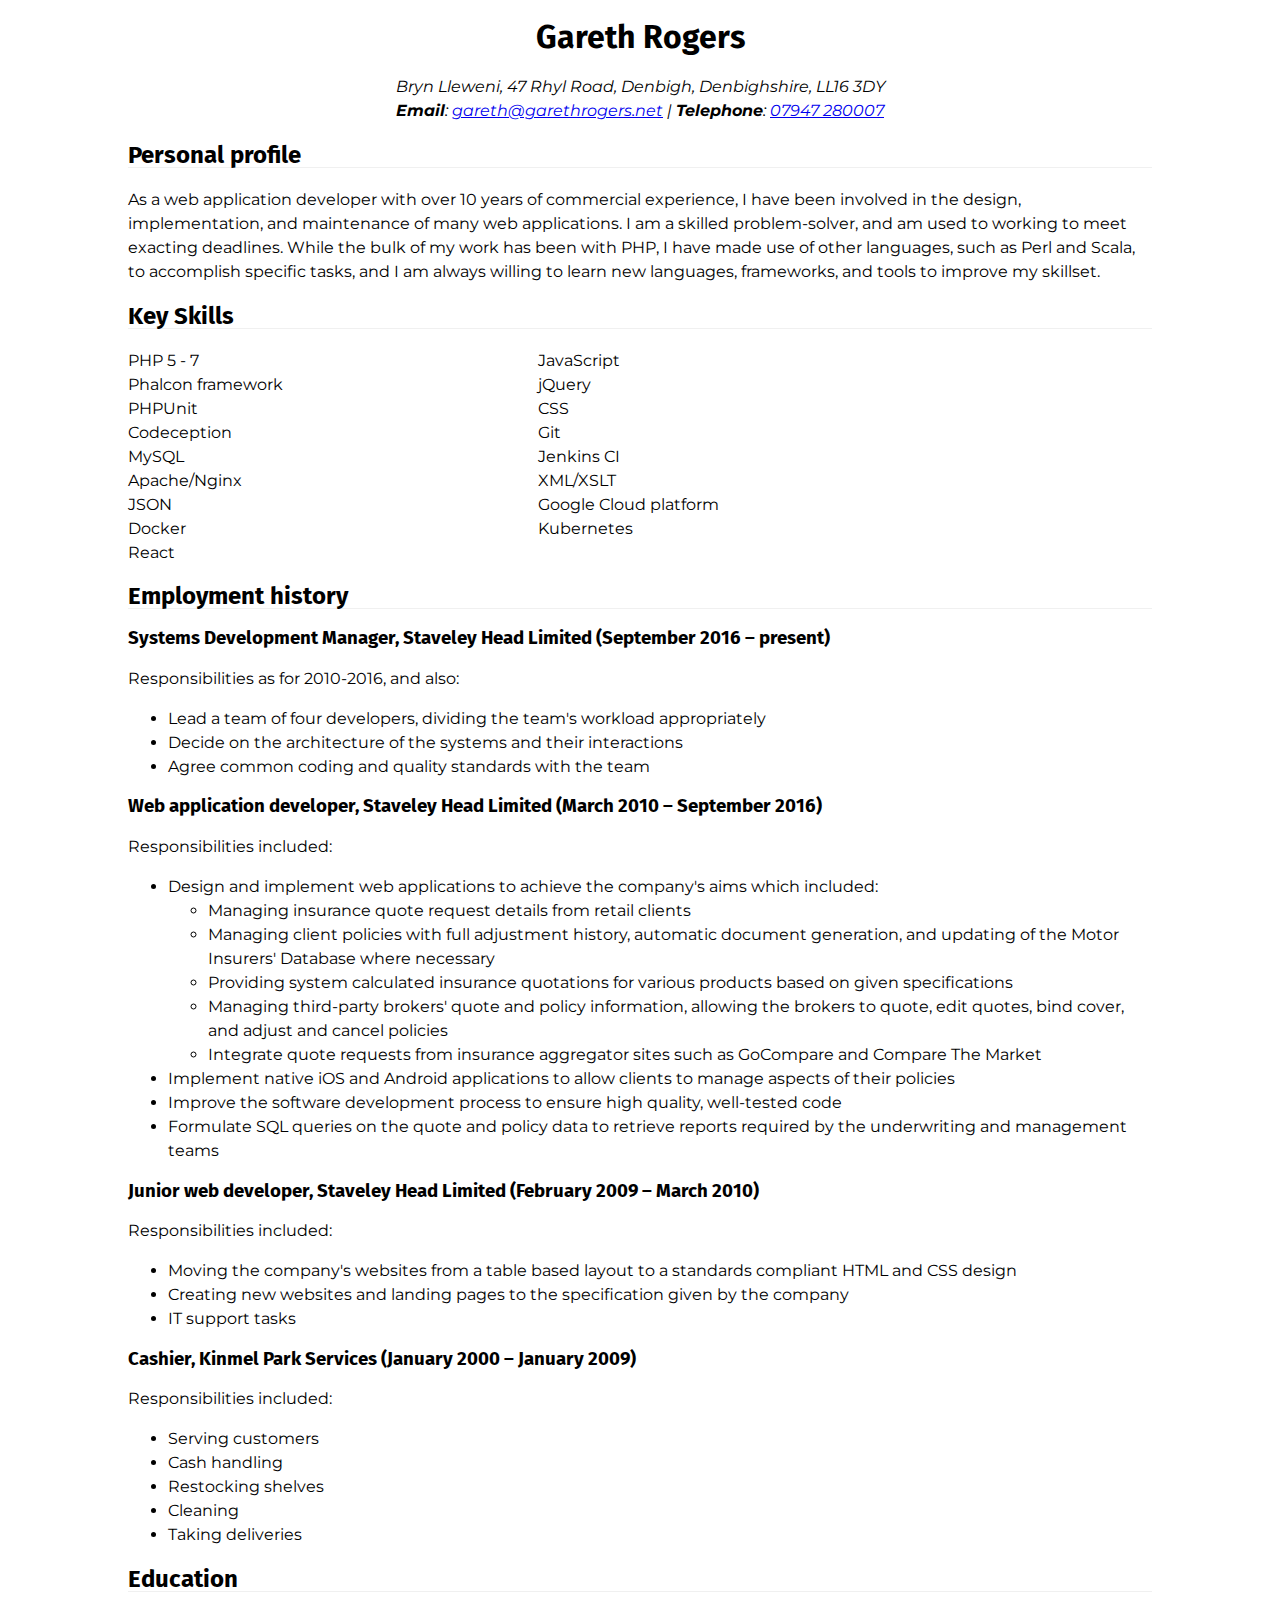
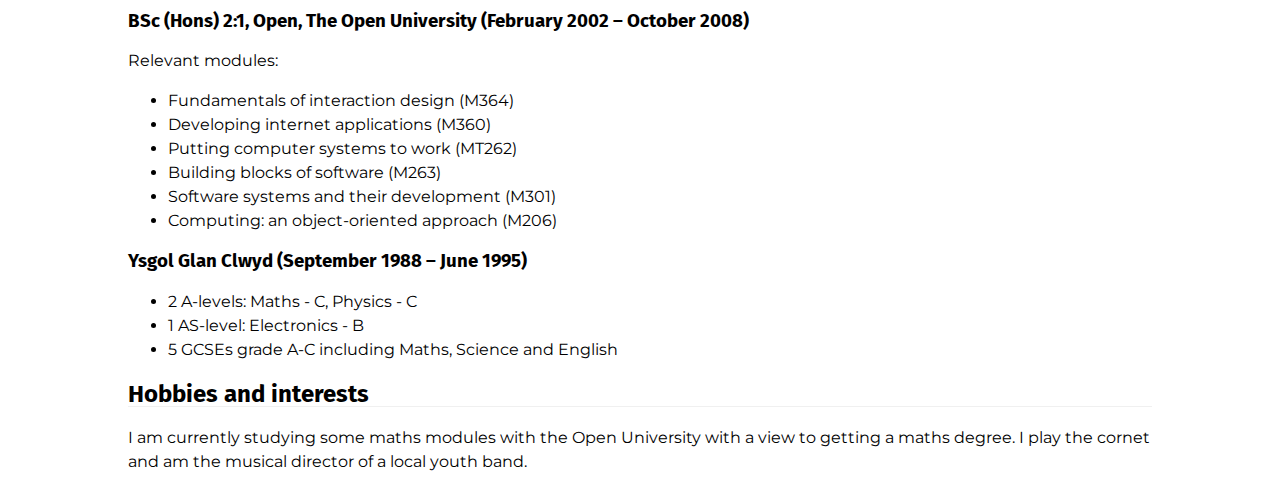
==== cv/index.html @ 44af00c0 "Initial commit" ====
<!DOCTYPE html>
<html>
<head>
<link href="https://fonts.googleapis.com/css?family=Fira+Sans:800|Montserrat&display=swap" rel="stylesheet">
<style type="text/css">
body {
    font-family: 'Montserrat', sans-serif;
    font-size: 16px;
    line-height: 1.5;
}
h1, h2, h3 {
    font-family: 'Fira Sans', sans-serif;
    line-height: 1;
}
h2 {
    border-bottom: 1px solid #f0f0f0;
}
header {
    text-align: center;
}
header p {
    margin: 0;
}
.twocols {
    padding: 0;
}
.twocols li {
    display: inline-block;
    width: 40%;
}
@media screen {
    body {
        width: inherit;
        max-width: 1024px;
        margin: 0 auto;
    }
}
@media print {
    body {
        width: 210mm;
        height: 297mm;
        font-size: 11pt;
    }
    article {
        page-break-inside: avoid;
    }
}
</style>
</head>
<body>
    <header>
        <h1>Gareth Rogers</h1>
        <address>
            <p>Bryn Lleweni, 47 Rhyl Road, Denbigh, Denbighshire, LL16 3DY</p>
            <p>
                <strong>Email</strong>: <a href="mailto:gareth@garethrogers.net">gareth@garethrogers.net</a>
                |
                <strong>Telephone</strong>: <a href="tel:07947280007">07947 280007</a>
            </p>
        </address>
    </header>
    <section>
        <h2>Personal profile</h2>
        <p>
            As a web application developer with over 10 years of commercial experience, I have been involved in the
            design, implementation, and maintenance of many web applications. I am a skilled problem-solver, and am 
            used to working to meet exacting deadlines. While the bulk of my work has been with PHP, I have made use of
            other languages, such as Perl and Scala, to accomplish specific tasks, and I am always willing to learn new
            languages, frameworks, and tools to improve my skillset.
        </p>
    </section>
    <section>
        <h2>Key Skills</h2>
        <ul class="twocols">
            <li>PHP 5 - 7
            <li>JavaScript
            <li>Phalcon framework
            <li>jQuery
            <li>PHPUnit
            <li>CSS
            <li>Codeception
            <li>Git
            <li>MySQL
            <li>Jenkins CI
            <li>Apache/Nginx
            <li>XML/XSLT
            <li>JSON
            <li>Google Cloud platform
            <li>Docker
            <li>Kubernetes
            <li>React
        </ul>
    </section>
    <section>
        <h2>Employment history</h2>
        <article>
            <h3>Systems Development Manager, Staveley Head Limited (September 2016 &ndash; present)</h3>
            <p>Responsibilities as for 2010-2016, and also:</p>
            <ul>
                <li>Lead a team of four developers, dividing the team's workload appropriately
                <li>Decide on the architecture of the systems and their interactions
                <li>Agree common coding and quality standards with the team
            </ul>
        </article>
        <article>
            <h3>Web application developer, Staveley Head Limited (March 2010 &ndash; September 2016)</h3>
            <p>Responsibilities included:</p>
            <ul>
                <li>Design and implement web applications to achieve the company's aims which included:
                    <ul>
                        <li>Managing insurance quote request details from retail clients
                        <li>Managing client policies with full adjustment history, automatic document generation, and
                            updating of the Motor Insurers' Database where necessary
                        <li>Providing system calculated insurance quotations for various products based on given specifications
                        <li>Managing third-party brokers' quote and policy information, allowing the brokers to quote,
                            edit quotes, bind cover, and adjust and cancel policies
                        <li>Integrate quote requests from insurance aggregator sites such as GoCompare and Compare The Market
                    </ul>
                <li>Implement native iOS and Android applications to allow clients to manage aspects of their policies
                <li>Improve the software development process to ensure high quality, well-tested code
                <li>Formulate SQL queries on the quote and policy data to retrieve reports required by the underwriting
                    and management teams
            </ul>
        </article>
        <article>
            <h3>Junior web developer, Staveley Head Limited (February 2009 &ndash; March 2010)</h3>
            <p>Responsibilities included:</p>
            <ul>
                <li>Moving the company's websites from a table based layout to a standards compliant HTML and CSS design
                <li>Creating new websites and landing pages to the specification given by the company
                <li>IT support tasks
            </ul>
        </article>
        <article>
            <h3>Cashier, Kinmel Park Services (January 2000 &ndash; January 2009)</h3>
            <p>Responsibilities included:</p>
            <ul>
                <li>Serving customers
                <li>Cash handling
                <li>Restocking shelves
                <li>Cleaning
                <li>Taking deliveries
            </ul>
        </article>
    </section>
    <section>
        <h2>Education</h2>
        <article>
            <h3>BSc (Hons) 2:1, Open, The Open University (February 2002 &ndash; October 2008)</h3>
            <p>Relevant modules:</p>
            <ul>
                <li>Fundamentals of interaction design (M364)
                <li>Developing internet applications (M360)
                <li>Putting computer systems to work (MT262)
                <li>Building blocks of software (M263)
                <li>Software systems and their development (M301)
                <li>Computing: an object-oriented approach (M206)
            </ul>
        </article>
        <article>
            <h3>Ysgol Glan Clwyd (September 1988 &ndash; June 1995)</h3>
            <ul>
                <li>2 A-levels: Maths - C, Physics - C
                <li>1 AS-level: Electronics - B
                <li>5 GCSEs grade A-C including Maths, Science and English
            </ul>
        </article>
    </section>
    <section>
        <h2>Hobbies and interests</h2>
        <p>
            I am currently studying some maths modules with the Open University with a view to getting a maths degree.
            I play the cornet and am the musical director of a local youth band.
        </p>
    </section>
</body>
</html>
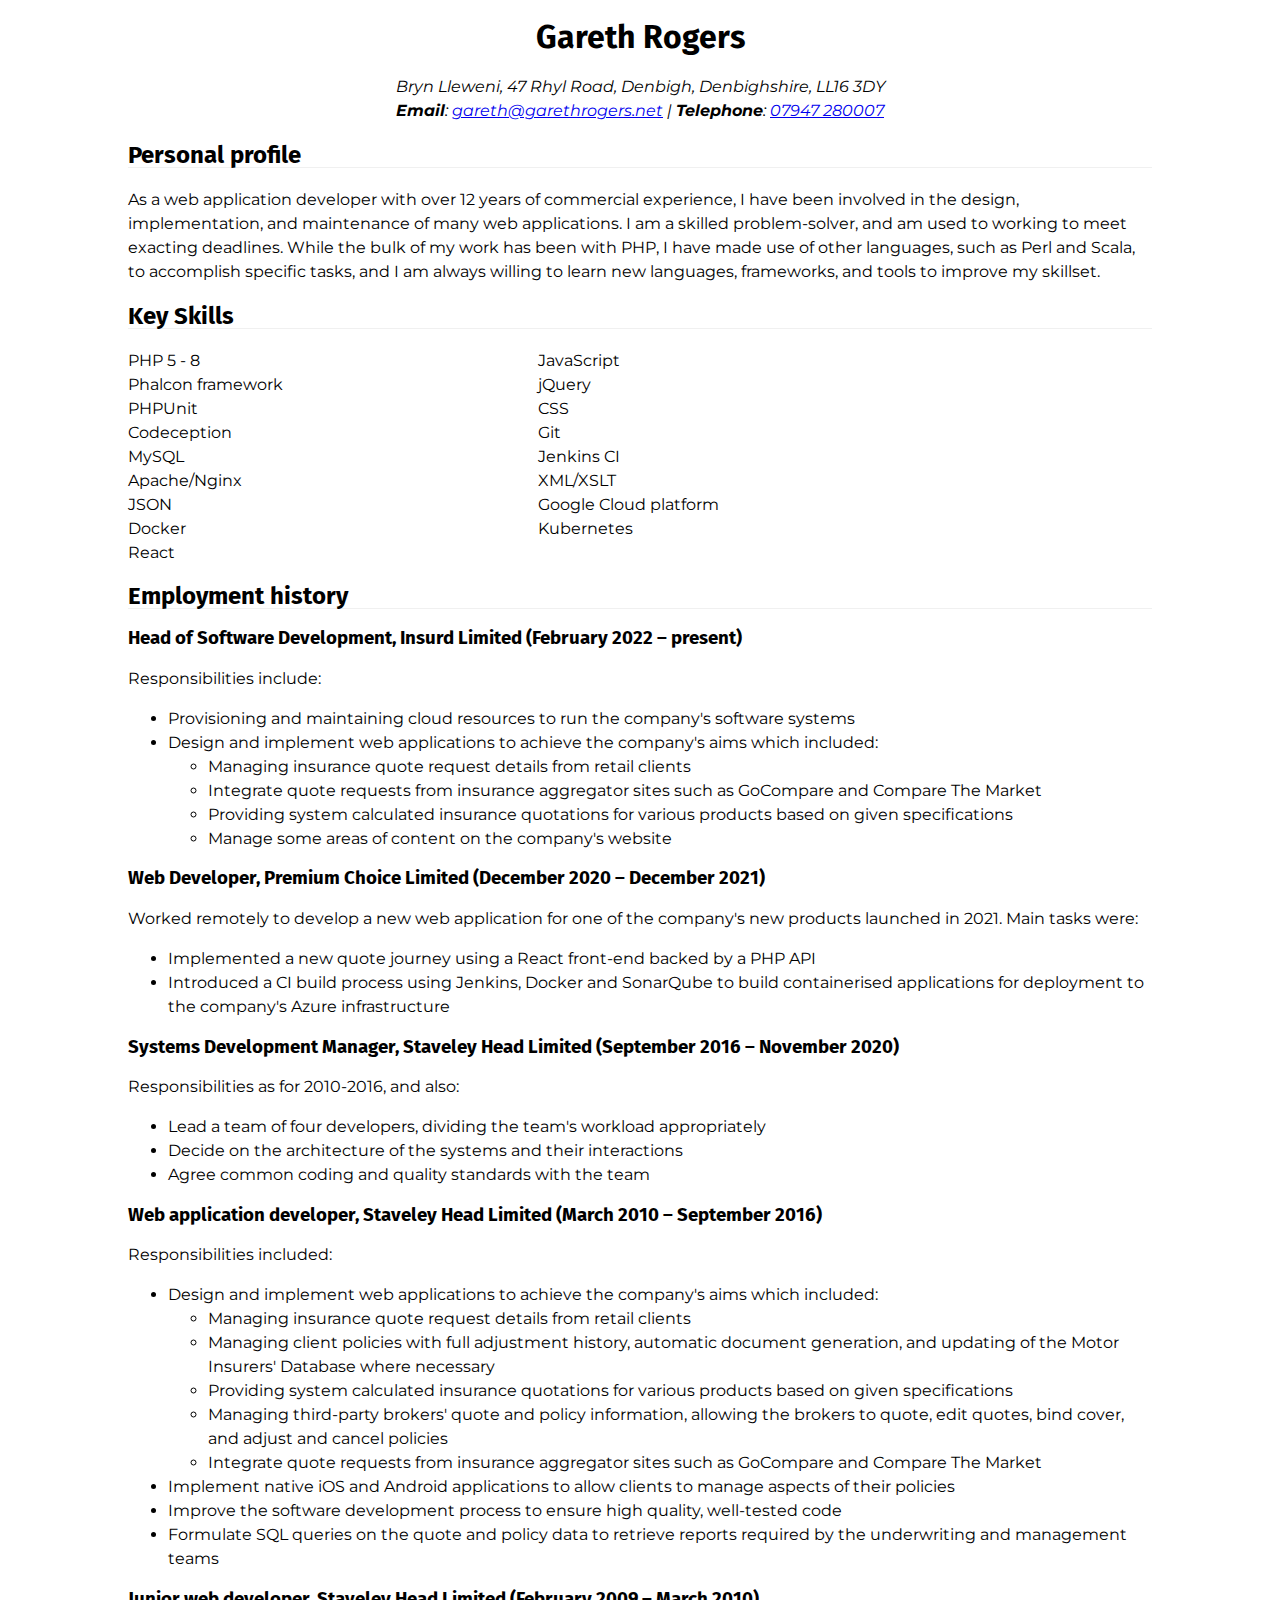
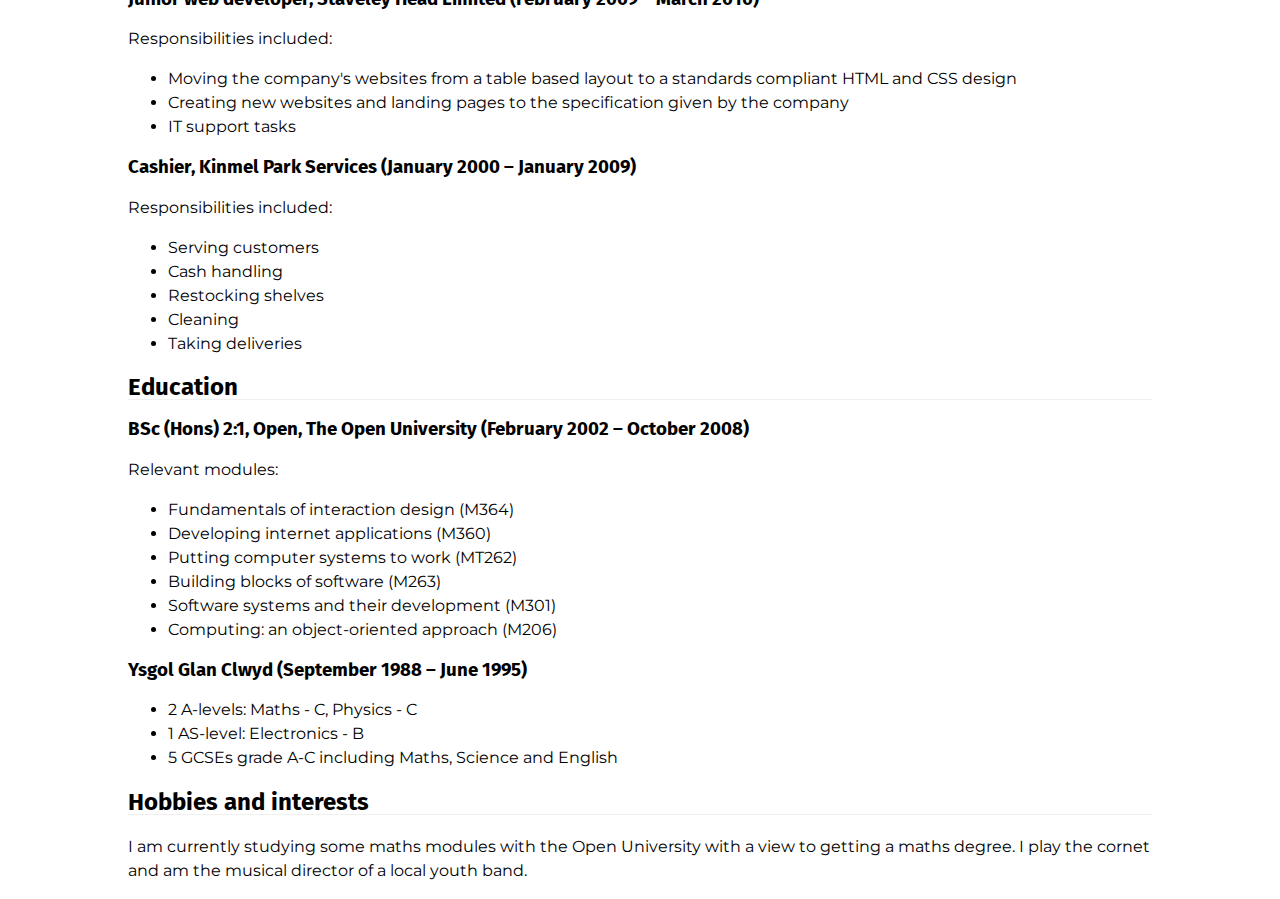
==== commit c0117112: "Update cv" ====
--- a/cv/index.html
+++ b/cv/index.html
@@ -62,7 +62,7 @@
     <section>
         <h2>Personal profile</h2>
         <p>
-            As a web application developer with over 10 years of commercial experience, I have been involved in the
+            As a web application developer with over 12 years of commercial experience, I have been involved in the
             design, implementation, and maintenance of many web applications. I am a skilled problem-solver, and am 
             used to working to meet exacting deadlines. While the bulk of my work has been with PHP, I have made use of
             other languages, such as Perl and Scala, to accomplish specific tasks, and I am always willing to learn new
@@ -72,7 +72,7 @@
     <section>
         <h2>Key Skills</h2>
         <ul class="twocols">
-            <li>PHP 5 - 7
+            <li>PHP 5 - 8
             <li>JavaScript
             <li>Phalcon framework
             <li>jQuery
@@ -94,7 +94,30 @@
     <section>
         <h2>Employment history</h2>
         <article>
-            <h3>Systems Development Manager, Staveley Head Limited (September 2016 &ndash; present)</h3>
+            <h3>Head of Software Development, Insurd Limited (February 2022 &ndash; present)</h3>
+            <p>Responsibilities include:</p>
+            <ul>
+                <li>Provisioning and maintaining cloud resources to run the company's software systems
+                <li>Design and implement web applications to achieve the company's aims which included:
+                    <ul>
+                        <li>Managing insurance quote request details from retail clients
+                        <li>Integrate quote requests from insurance aggregator sites such as GoCompare and Compare The Market
+                        <li>Providing system calculated insurance quotations for various products based on given specifications
+                        <li>Manage some areas of content on the company's website
+                    </ul>
+            </ul>
+        </article>
+        <article>
+            <h3>Web Developer, Premium Choice Limited (December 2020 &ndash; December 2021)</h3>
+            <p>Worked remotely to develop a new web application for one of the company's new products launched in 2021. Main tasks were:</p>
+            <ul>
+                <li>Implemented a new quote journey using a React front-end backed by a PHP API
+                <li>Introduced a CI build process using Jenkins, Docker and SonarQube to build containerised
+                    applications for deployment to the company's Azure infrastructure
+            </ul>
+        </article>
+        <article>
+            <h3>Systems Development Manager, Staveley Head Limited (September 2016 &ndash; November 2020)</h3>
             <p>Responsibilities as for 2010-2016, and also:</p>
             <ul>
                 <li>Lead a team of four developers, dividing the team's workload appropriately
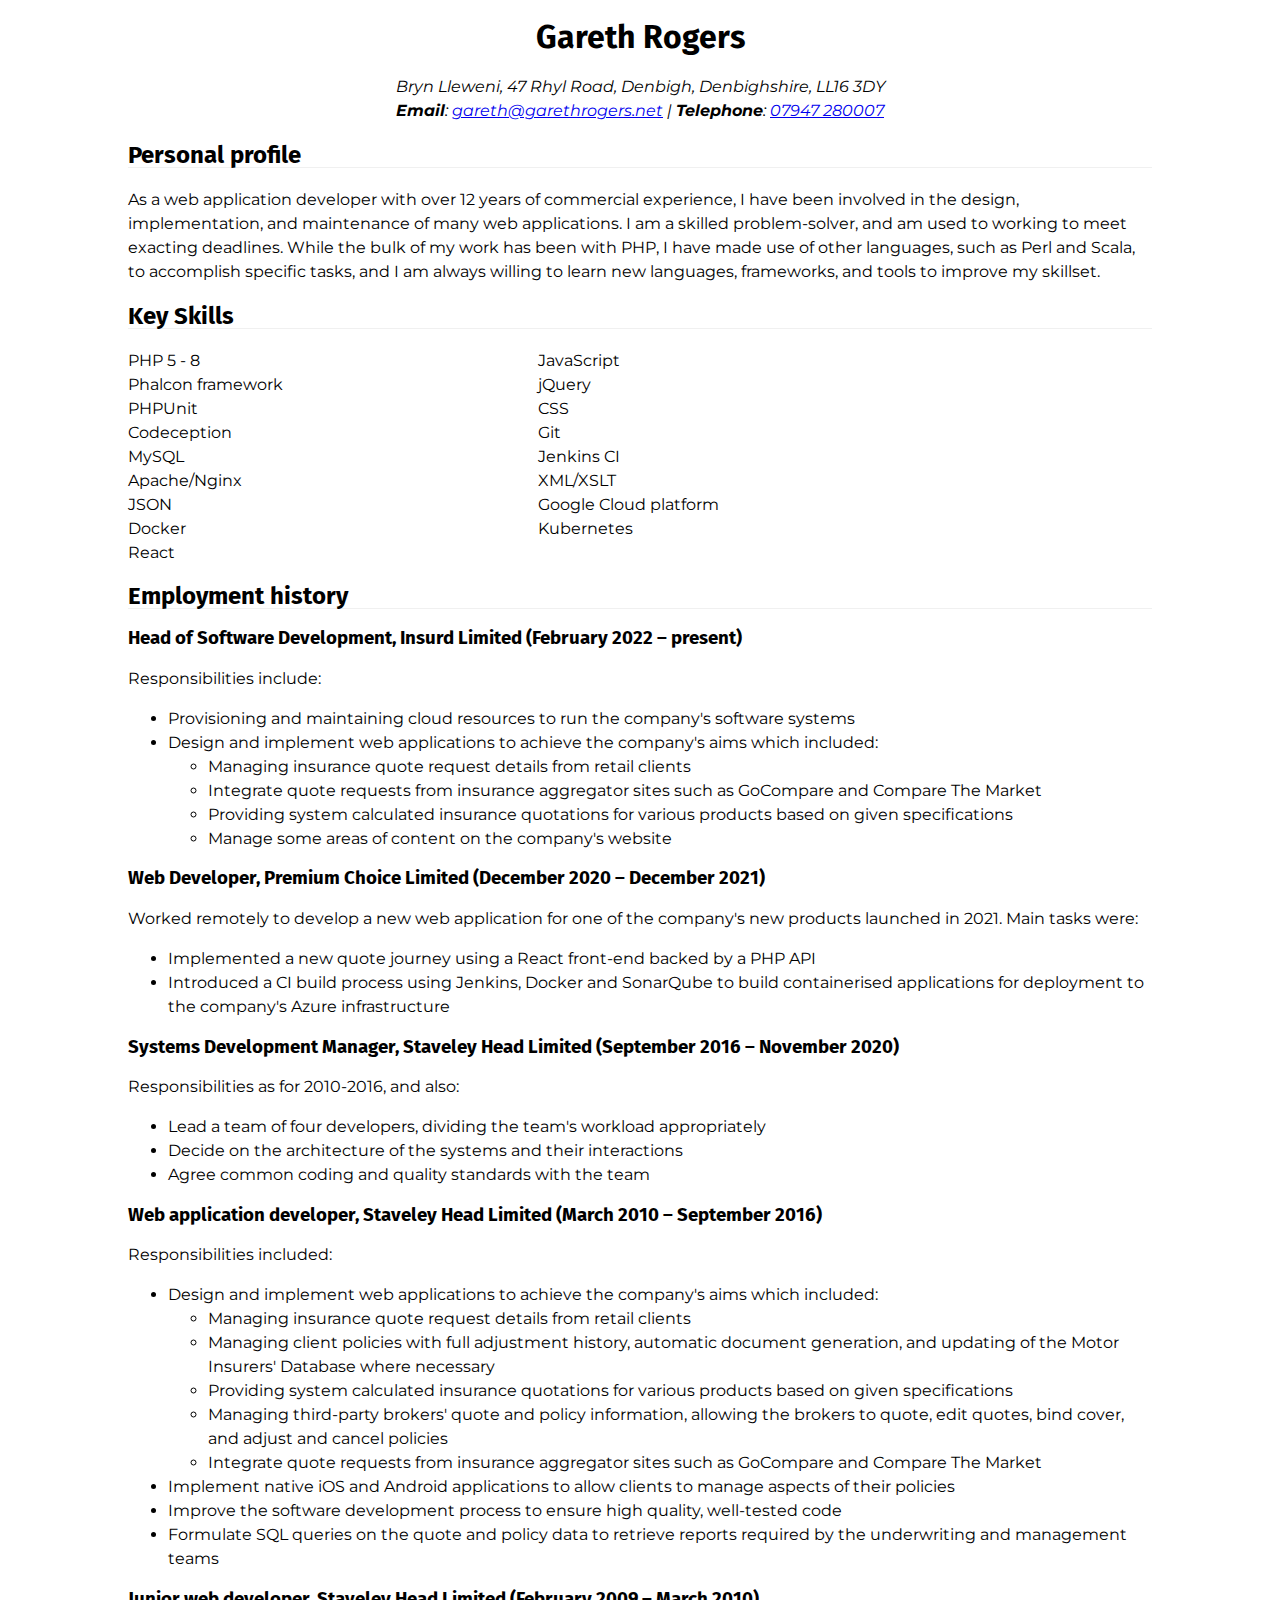
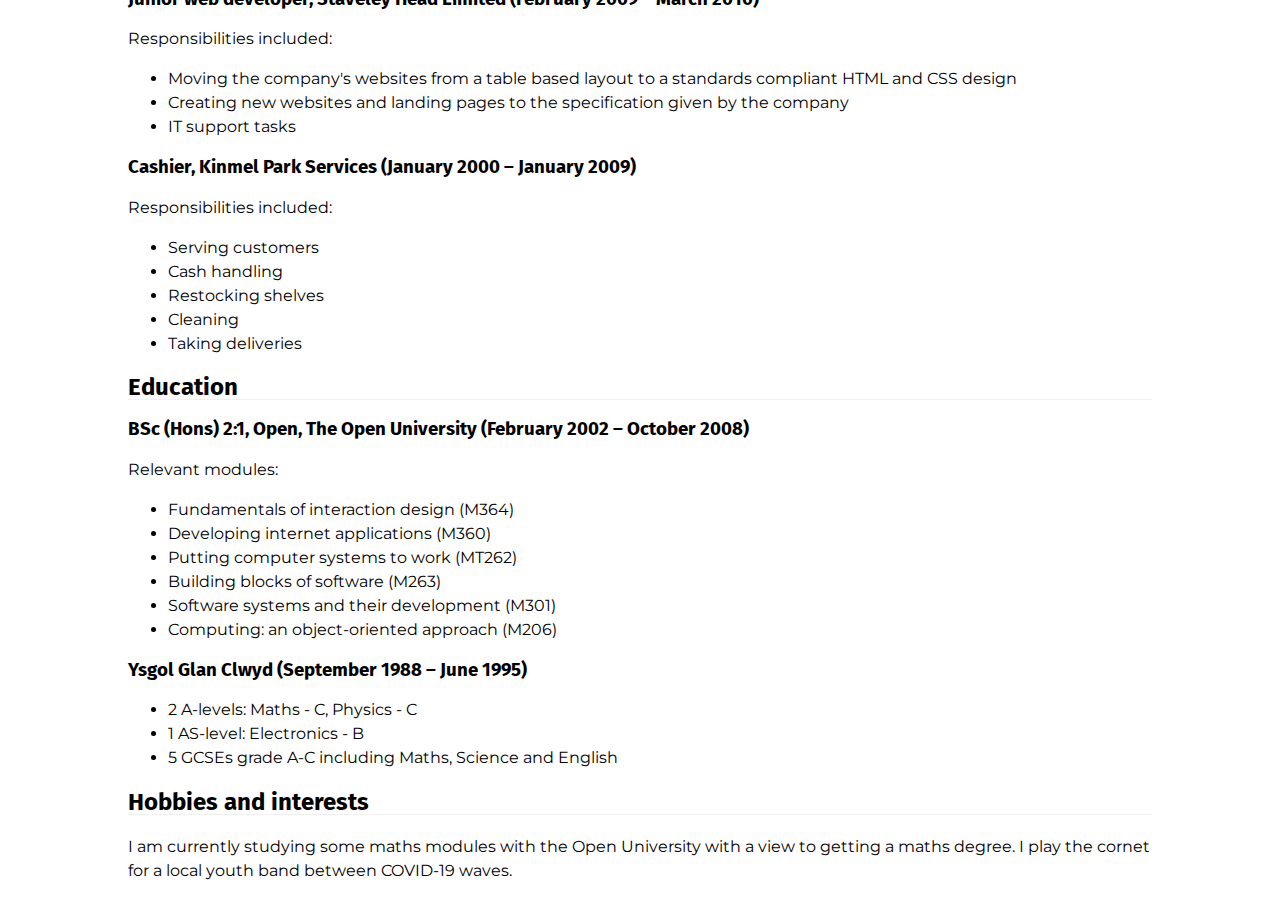
==== commit 18893e21: "Update cv" ====
--- a/cv/index.html
+++ b/cv/index.html
@@ -193,7 +193,7 @@
         <h2>Hobbies and interests</h2>
         <p>
             I am currently studying some maths modules with the Open University with a view to getting a maths degree.
-            I play the cornet and am the musical director of a local youth band.
+            I play the cornet for a local youth band between COVID-19 waves.
         </p>
     </section>
 </body>
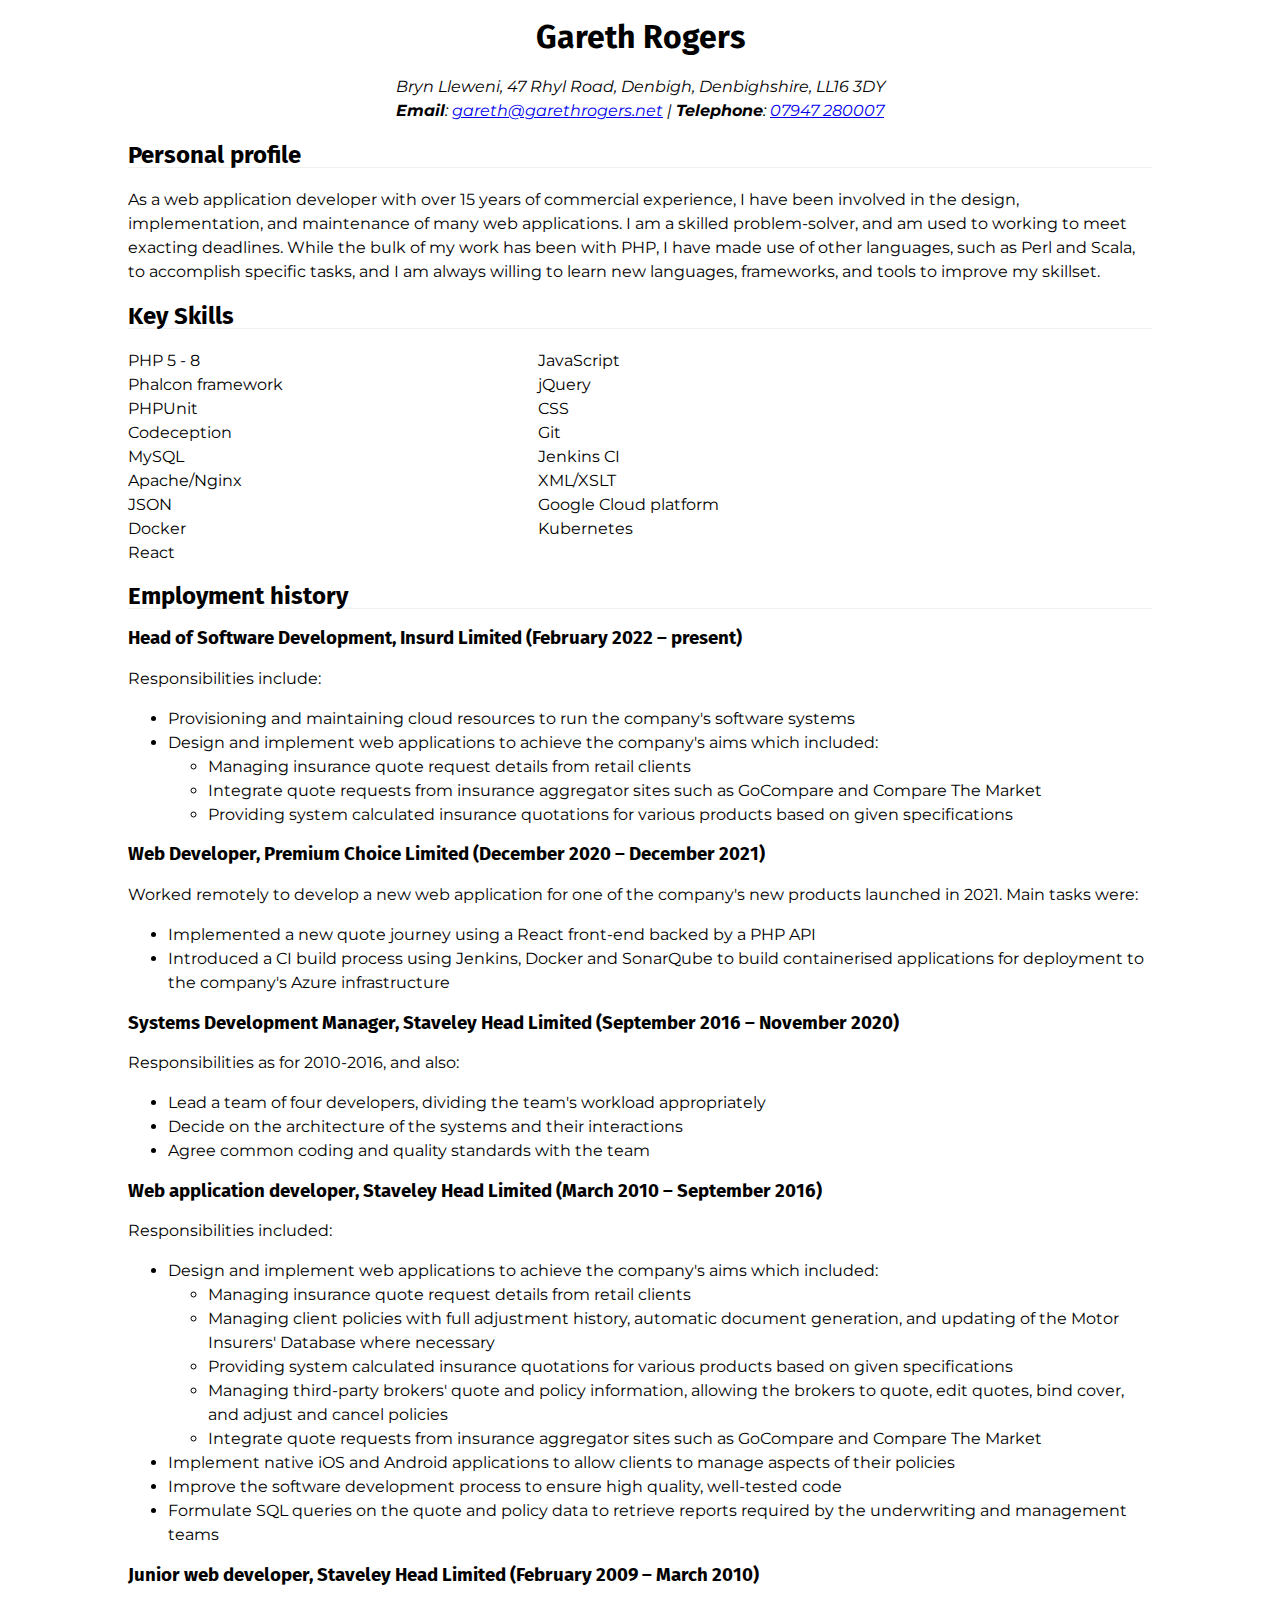
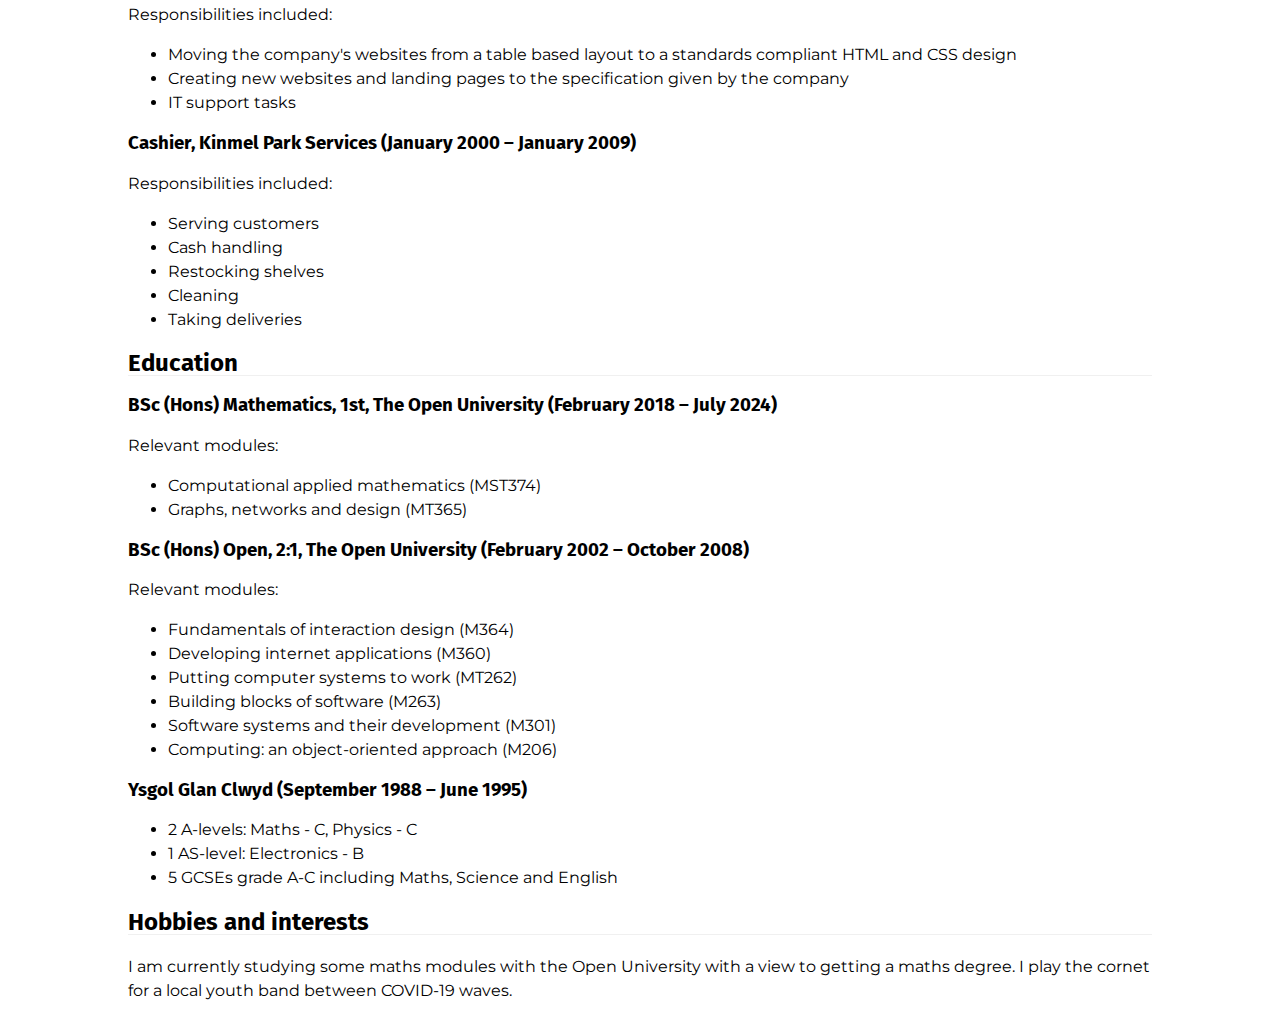
==== commit 76f0a40b: "Update CV with new degree qualification" ====
--- a/cv/index.html
+++ b/cv/index.html
@@ -62,7 +62,7 @@
     <section>
         <h2>Personal profile</h2>
         <p>
-            As a web application developer with over 12 years of commercial experience, I have been involved in the
+            As a web application developer with over 15 years of commercial experience, I have been involved in the
             design, implementation, and maintenance of many web applications. I am a skilled problem-solver, and am 
             used to working to meet exacting deadlines. While the bulk of my work has been with PHP, I have made use of
             other languages, such as Perl and Scala, to accomplish specific tasks, and I am always willing to learn new
@@ -103,7 +103,6 @@
                         <li>Managing insurance quote request details from retail clients
                         <li>Integrate quote requests from insurance aggregator sites such as GoCompare and Compare The Market
                         <li>Providing system calculated insurance quotations for various products based on given specifications
-                        <li>Manage some areas of content on the company's website
                     </ul>
             </ul>
         </article>
@@ -169,7 +168,15 @@
     <section>
         <h2>Education</h2>
         <article>
-            <h3>BSc (Hons) 2:1, Open, The Open University (February 2002 &ndash; October 2008)</h3>
+            <h3>BSc (Hons) Mathematics, 1st, The Open University (February 2018 &ndash; July 2024)</h3>
+            <p>Relevant modules:</p>
+            <ul>
+                <li>Computational applied mathematics (MST374)
+                <li>Graphs, networks and design (MT365)
+            </ul>
+        </article>
+        <article>
+            <h3>BSc (Hons) Open, 2:1, The Open University (February 2002 &ndash; October 2008)</h3>
             <p>Relevant modules:</p>
             <ul>
                 <li>Fundamentals of interaction design (M364)
